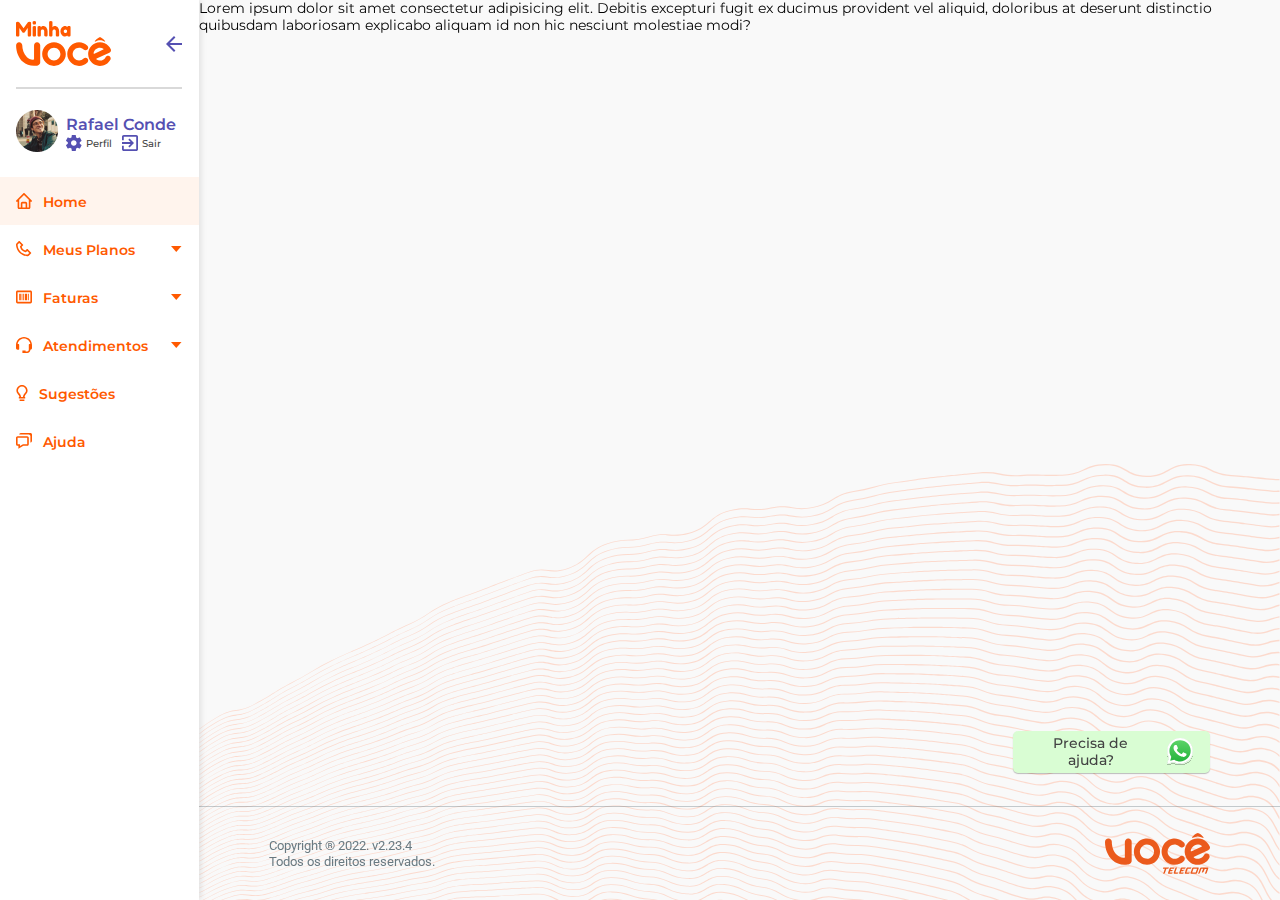
==== index.html @ 149fc442 "Finished styling the sidebar footer" ====
<!DOCTYPE html>
<html lang="pt_BR">
  <head>
    <meta charset="UTF-8" />
    <meta http-equiv="X-UA-Compatible" content="IE=edge" />
    <meta name="viewport" content="width=device-width, initial-scale=1.0" />

    <!-- Dependencies -->
    <link rel="preconnect" href="https://fonts.googleapis.com" />
    <link rel="preconnect" href="https://fonts.gstatic.com" crossorigin />
    <link
      href="https://fonts.googleapis.com/css2?family=Montserrat&family=Roboto&display=swap"
      rel="stylesheet"
    />
    <script
      src="https://code.jquery.com/jquery-3.6.0.min.js"
      integrity="sha256-/xUj+3OJU5yExlq6GSYGSHk7tPXikynS7ogEvDej/m4="
      crossorigin="anonymous"
    ></script>
    <!-- /Fonts -->

    <!-- Main CSS-->
    <link rel="stylesheet" href="./css/style.css" />
    <!-- /Main CSS-->

    <title>Minha Você</title>
  </head>
  <body class="flex">
    <nav class="sidebar">
      <!-- <div class="sidebar__container flex-column"> -->
      <div class="sidebar__logo flex flex-center-between">
        <img src="./assets/minhavoce.svg" alt="Logo da Minha Você" />
        <img
          src="./assets/left-arrow.svg"
          alt="Seta apontada para esquerda"
          class="sidebar__logo-back"
        />
      </div>

      <div class="separator">
        <div class="separator__proper"></div>
      </div>

      <div class="sidebar__profile flex profile">
        <div class="profile__photo">
          <img
            src="./assets/profile.png"
            alt="Imagem de Perfil"
            class="profile__photo-proper"
          />
        </div>
        <div class="profile__info flex-column">
          <h2 class="profile__name ellipsis">Rafael Conde</h2>
          <div class="profile__options flex">
            <div class="profile__options-settings flex">
              <img src="./assets/cog.svg" alt="Engrenagem" />
              <p class="profile__options-label">Perfil</p>
            </div>
            <div class="profile__options-logout flex">
              <img src="./assets/logout.svg" alt="Logout" />
              <p class="profile__options-label">Sair</p>
            </div>
          </div>
        </div>
      </div>

      <div class="sidebar__container flex-column">
        <ul class="sidebar__list">
          <li class="sidebar__list-items item flex active">
            <img src="./assets/home.svg" alt="" />
            <p class="item__label">Home</p>
          </li>
          <li class="sidebar__list-items item flex">
            <img src="./assets/phone.svg" alt="" />
            <p class="item__label">Meus Planos</p>
            <img
              src="./assets/down-triangle.svg"
              alt=""
              class="sidebar__list-more"
            />
          </li>

          <ul class="sidebar__sublist list-hidden">
            <li class="sidebar__sublist-items subitem flex subactive">
              <img src="./assets/phone.svg" alt="" class="hidden-icon" />
              <p class="subitem__label">Internet</p>
            </li>
            <li class="sidebar__sublist-items subitem flex">
              <img src="./assets/phone.svg" alt="" class="hidden-icon" />
              <p class="subitem__label">Telefone</p>
            </li>
            <li class="sidebar__sublist-items subitem flex">
              <img src="./assets/phone.svg" alt="" class="hidden-icon" />
              <p class="subitem__label">TV</p>
            </li>
          </ul>

          <li class="sidebar__list-items item flex">
            <img src="./assets/barcode.svg" alt="" />
            <p class="item__label">Faturas</p>
            <img
              src="./assets/down-triangle.svg"
              alt=""
              class="sidebar__list-more"
            />
          </li>

          <ul class="sidebar__sublist list-hidden">
            <li class="sidebar__sublist-items subitem flex">
              <img src="./assets/barcode.svg" alt="" class="hidden-icon" />
              <p class="subitem__label">Fatura Atual</p>
            </li>
            <li class="sidebar__sublist-items subitem flex">
              <img src="./assets/barcode.svg" alt="" class="hidden-icon" />
              <p class="subitem__label">Histórico de Pagamentos</p>
            </li>
            <li class="sidebar__sublist-items subitem flex">
              <img src="./assets/barcode.svg" alt="" class="hidden-icon" />
              <p class="subitem__label">Notas Fiscais</p>
            </li>
            <li class="sidebar__sublist-items subitem flex">
              <img src="./assets/barcode.svg" alt="" class="hidden-icon" />
              <p class="subitem__label">Declaração de Quitação de Débitos</p>
            </li>
          </ul>

          <li class="sidebar__list-items item flex">
            <img src="./assets/headset.svg" alt="" />
            <p class="item__label">Atendimentos</p>
            <img
              src="./assets/down-triangle.svg"
              alt=""
              class="sidebar__list-more"
            />
          </li>

          <ul class="sidebar__sublist list-hidden">
            <li class="sidebar__sublist-items subitem flex">
              <img src="./assets/headset.svg" alt="" class="hidden-icon" />
              <p class="subitem__label">Suporte</p>
            </li>
            <li class="sidebar__sublist-items subitem flex">
              <img src="./assets/headset.svg" alt="" class="hidden-icon" />
              <p class="subitem__label">Mudança de Endereço</p>
            </li>
            <li class="sidebar__sublist-items subitem flex">
              <img src="./assets/headset.svg" alt="" class="hidden-icon" />
              <p class="subitem__label">Mudança de Ponto Interno</p>
            </li>
            <li class="sidebar__sublist-items subitem flex">
              <img src="./assets/headset.svg" alt="" class="hidden-icon" />
              <p class="subitem__label">Mudança de Titularidade</p>
            </li>
            <li class="sidebar__sublist-items subitem flex">
              <img src="./assets/headset.svg" alt="" class="hidden-icon" />
              <p class="subitem__label">Mudança de Vencimento</p>
            </li>
            <li class="sidebar__sublist-items subitem flex">
              <img src="./assets/headset.svg" alt="" class="hidden-icon" />
              <p class="subitem__label">Meus atendimentos</p>
            </li>
          </ul>

          <li class="sidebar__list-items item flex">
            <img src="./assets/lightbulb.svg" alt="" />
            <p class="item__label">Sugestões</p>
          </li>
          <li class="sidebar__list-items item flex">
            <img src="./assets/text-ballon.svg" alt="" />
            <p class="item__label">Ajuda</p>
          </li>
        </ul>

        <div class="sidebar__footer">
          <div class="sidebar__footer-container flex-column">
            <img
              src="./assets/logo.svg"
              alt="Logo da Você Telecom"
              class="sidebar__footer-logo"
            />
            <div class="sidebar__footer-separator">
              <div class="separator__proper"></div>
            </div>
            <div class="sidebar__footer-copyright flex-column">
              <p class="sidebar__footer-copyright1">Copyright ® 2022. v2.23.4</p>
              <p class="sidebar__footer-copyright2">
                Todos os direitos reservados.
            </div>
            </p>
          </div>
        </div>
      </div>
    </nav>
    <main class="flex-column">
      <div class="content"></div>
      <div class="test" style="display: flex">
        <p>
          Lorem ipsum dolor sit amet consectetur adipisicing elit. Debitis
          excepturi fugit ex ducimus provident vel aliquid, doloribus at
          deserunt distinctio quibusdam laboriosam explicabo aliquam id non hic
          nesciunt molestiae modi?
        </p>
      </div>

      <footer class="footer flex-column">
        <div class="whatsapp flex">
          <div class="whatsapp__button flex">
            <a
              href="https://web.whatsapp.com/send?phone=559633333333&text=Minha%20voc%C3%AA,%20preciso%20abrir%20uma%20solicita%C3%A7%C3%A3o"
              target="_blank"
              class="whatsapp__button-label flex"
            >
              Precisa de ajuda?
              <img
                class="whatsapp__button-icon"
                src="./assets/whatsapp.svg"
                alt="Logo do Whatsapp"
              />
            </a>
          </div>
        </div>

        <div class="footer__container flex">
          <div class="footer__copyright">
            <p class="footer__copyright-year">Copyright ® 2022. v2.23.4</p>
            <p class="footer__copyright-proper">
              Todos os direitos reservados.
            </p>
          </div>
          <img src="./assets/logo.svg" alt="" />
        </div>

        <div class="footer__mobile">
          <div class="footer__mobile-wrapper flex">
            <div class="footer__mobile-options flex-column" id="mobile-menu">
              <img
                src="./assets/plus-icon.svg"
                alt=""
                class="footer__mobile-icon"
              />
              <p class="footer__mobile-label">Opções</p>
            </div>
            <div class="footer__mobile-options flex-column" id="mobile-plans">
              <img
                src="./assets/plans-icon.svg"
                alt=""
                class="footer__mobile-icon"
              />
              <p class="footer__mobile-label">Planos</p>
            </div>
            <div class="footer__mobile-options flex-column" id="mobile-home">
              <img
                src="./assets/home-icon.svg"
                alt=""
                class="footer__mobile-icon"
              />
              <p class="footer__mobile-label">Home</p>
            </div>
            <div class="footer__mobile-options flex-column" id="mobile-invoice">
              <img
                src="./assets/invoice-icon.svg"
                alt=""
                class="footer__mobile-icon"
              />
              <p class="footer__mobile-label">Faturas</p>
            </div>
            <div class="footer__mobile-options flex-column" id="mobile-profile">
              <img
                src="./assets/profile.png"
                alt=""
                class="footer__mobile-icon profile"
              />
              <p class="footer__mobile-label">Perfil</p>
            </div>
          </div>
        </div>
      </footer>
    </main>
    <script src="./script.js"></script>
  </body>
</html>
---- css/style.css ----
@charset "UTF-8";
/* Custom Utility Classes */
.flex {
  display: flex;
}

.flex-column {
  display: flex;
  flex-direction: column;
}

.flex-center-between {
  align-items: center;
  justify-content: space-between;
}

.grid {
  display: grid;
}

.ellipsis {
  white-space: nowrap;
  overflow: hidden;
  text-overflow: ellipsis;
}

/* Media Queries */
/* /Media Queries */
/* /Custom Utility Classes */
/* Mixins & Functions */
/* /Mixins & Functions */
/* Reset */
* {
  margin: 0;
  padding: 0;
  box-sizing: border-box;
  list-style: none;
}

/* /Reset */
/* Custom Content */
* {
  font-family: "Montserrat", sans-serif;
}

h1 {
  font-family: "Montserrat", sans-serif;
  font-style: normal;
  font-weight: 700;
  font-size: 1.5rem;
  line-height: 1.8125rem;
}

h2 {
  font-family: "Montserrat", sans-serif;
  font-style: normal;
  font-weight: 600;
  font-size: 1.25rem;
  line-height: 1.5rem;
}

h3 {
  font-family: "Montserrat", sans-serif;
  font-style: normal;
  font-weight: 500;
  font-size: 1.125rem;
  line-height: 1.375rem;
}

p {
  font-family: "Montserrat", sans-serif;
  font-style: normal;
  font-weight: 400;
  font-size: 0.875rem;
  line-height: 1.0625rem;
}

label {
  font-size: 0.75rem;
}

.hidden-icon {
  visibility: hidden;
}

/* /Custom Content */
.sidebar {
  font-family: "Montserrat", sans-serif;
  height: 100vh;
  width: 15.56vw;
  box-shadow: 2px 0px 6px 0px rgba(0, 0, 0, 0.1);
  background-color: white;
  overflow-y: auto;
  flex-shrink: 0;
  z-index: 999999;
  /* foi necessária a adição dos paddings aos items individualmente e não
  à sidebar como um todo para que a classe active (que mostra qual item
  do menu está selecionado) ficasse de acordo com o design.
  a outra alternativa era manter o padding na sidebar, retirar a margem
  dos itens do menu e adicionar novamente o padding neles. achei muita
  gambiarra. */
}
.sidebar__logo {
  padding: 1.3125rem 1.0625rem 1.3125rem 1rem;
}
.sidebar__logo-back {
  cursor: pointer;
}
.sidebar .separator {
  width: 100%;
}
.sidebar .separator__proper {
  height: 2px;
  margin-right: 1.0625rem;
  margin-left: 1rem;
  background-color: rgba(67, 67, 67, 0.2);
}
.sidebar__profile {
  padding: 1.3125rem 1.0625rem 1.3125rem 1rem;
}
.sidebar .profile {
  gap: 0.5rem;
  align-items: center;
}
.sidebar .profile__photo {
  flex-shrink: 0;
}
.sidebar .profile__name {
  min-width: 0;
  font-size: 1rem;
  line-height: 1.21875rem;
  color: #5550b2;
}
.sidebar .profile__options {
  align-items: center;
  gap: 0.625rem;
}
.sidebar .profile__options-settings, .sidebar .profile__options-logout {
  gap: 0.25rem;
  cursor: pointer;
}
.sidebar .profile__options-label {
  font-weight: 500;
  font-size: 0.625rem;
  line-height: 0.761875rem;
  color: #434343;
  padding-top: 0.1875rem;
}
@media (max-width: 1024px) {
  .sidebar {
    position: fixed;
    left: -1000px;
    transition: 0.5s ease-in-out;
  }
  .sidebar.opened {
    left: 0;
    width: 100%;
  }
}
.sidebar__container {
  align-items: stretch;
  height: 100%;
  max-height: 100%;
  overflow-y: hidden;
}
.sidebar__footer {
  display: none;
}
@media (max-width: 1024px) {
  .sidebar__footer {
    display: block;
    margin-bottom: 6.4375rem;
  }
  .sidebar__footer-container {
    justify-content: center;
    align-items: center;
    gap: 0.5rem;
  }
  .sidebar__footer-logo {
    width: 4.82875rem;
    height: 1.875rem;
  }
  .sidebar__footer-separator {
    width: 8.125rem;
  }
  .sidebar__footer-separator .separator__proper {
    height: 2px;
    color: black;
  }
  .sidebar__footer-copyright {
    align-items: center;
  }
  .sidebar__footer-copyright1, .sidebar__footer-copyright2 {
    font-family: "Roboto", sans-serif;
    font-size: 0.6875rem;
    line-height: 0.805625rem;
    color: #434343;
  }
}

.sidebar__list-items,
.sidebar__sublist-items {
  align-items: center;
  list-style: none;
  padding: 0.875rem 1.0625rem 0.875rem 1rem;
  gap: 0.6875rem;
  cursor: pointer;
}
.sidebar__list-more,
.sidebar__sublist-more {
  margin-left: auto;
}

.item__label {
  margin-top: 0.1875rem;
  color: #ff5900;
  font-weight: 600;
  font-size: 0.875rem;
  line-height: 1.066875rem;
}

.subitem__label {
  margin-top: -0.1875rem;
  color: #434343;
  font-weight: 500;
  font-size: 0.75rem;
  line-height: 0.914375rem;
}

.list-hidden {
  display: none;
}

.active {
  background-color: rgba(253, 103, 0, 0.07);
}

.subactive {
  background-color: rgba(85, 80, 178, 0.1);
}

main {
  height: 100vh;
  max-width: 100%;
}
main::before {
  content: "";
  position: fixed;
  height: 100%;
  right: 0;
  left: 15.56vw;
  z-index: -99;
  opacity: 0.25;
  background-color: #e5e5e5;
  background-image: url(../assets/bg.svg);
  background-repeat: no-repeat;
  background-position: bottom center;
  background-size: contain;
}
@media (max-width: 1024px) {
  main::before {
    position: absolute;
    left: 0;
    background-size: auto;
  }
}

.footer {
  margin-top: auto;
}
.footer__container {
  padding: 1.625rem 4.375rem;
  border-top: 1px solid rgba(69, 90, 100, 0.3);
  align-items: center;
  justify-content: space-between;
}
@media (max-width: 1024px) {
  .footer__container {
    display: none;
  }
}
.footer__copyright-year, .footer__copyright-proper {
  font-family: "Roboto", sans-serif;
  font-weight: 400;
  font-size: 0.8125rem;
  line-height: 0.951875rem;
  color: rgba(69, 90, 100, 0.8);
}
.footer__mobile {
  display: none;
}
@media (max-width: 1024px) {
  .footer__mobile {
    display: block;
  }
}
.footer__mobile-wrapper {
  height: 5rem;
  width: 100vw;
  background-color: white;
  justify-content: space-around;
  align-items: center;
  box-shadow: 0px -2px 8px 0px rgba(0, 0, 0, 0.15);
}
.footer__mobile-options {
  margin-top: 1.0625rem;
  margin-bottom: 1.125rem;
  align-items: center;
  gap: 0.4375rem;
}
.footer__mobile-icon {
  width: 1.5625rem;
  height: 1.5625rem;
}
.footer__mobile-icon:not(.profile) {
  filter: invert(24%) sepia(0%) saturate(2%) hue-rotate(23deg) brightness(99%) contrast(91%);
}
.footer__mobile-icon.selected:not(.profile) {
  filter: invert(37%) sepia(100%) saturate(1618%) hue-rotate(359deg) brightness(98%) contrast(110%);
}
.footer__mobile-icon.selected.profile {
  border-radius: 50%;
  border: 2px solid #ff5900;
}
.footer__mobile-label {
  color: #434343;
}
.footer__mobile-label.selected {
  color: #ff5900;
}

.whatsapp {
  margin-left: auto;
  margin-right: 4.375rem;
  margin-bottom: 2.0625rem;
}
@media (max-width: 1024px) {
  .whatsapp {
    margin-left: 1.5625rem;
    margin-right: 1.5625rem;
    margin-bottom: 2.375rem;
  }
}
.whatsapp__button {
  padding: 0.5rem 1rem;
  width: 12.3125rem;
  height: 2.625rem;
  border-radius: 5px;
  border: none;
  box-shadow: 0px 1px 1px 0px rgba(0, 0, 0, 0.25);
  background-color: #d9fdd3;
  justify-content: center;
}
@media (max-width: 1024px) {
  .whatsapp__button {
    width: 100%;
  }
}
.whatsapp__button-label {
  text-align: center;
  font-weight: 500;
  font-size: 0.875rem;
  line-height: 1.066875rem;
  text-decoration: none;
  color: #434343;
  gap: 0.875rem;
  align-items: center;
}
.whatsapp__button:active {
  background: linear-gradient(0deg, rgba(0, 0, 0, 0.1), rgba(0, 0, 0, 0.1)), linear-gradient(0deg, #d9fdd3, #d9fdd3);
}

@-webkit-keyframes slide-in-left {
  from {
    -webkit-transform: translateX(-1000px);
    transform: translateX(-1000px);
  }
  to {
    -webkit-transform: translateX(0);
    transform: translateX(0);
  }
}
@keyframes slide-in-left {
  from {
    -webkit-transform: translateX(-1000px);
    transform: translateX(-1000px);
  }
  to {
    -webkit-transform: translateX(0);
    transform: translateX(0);
  }
}
@-webkit-keyframes slide-out-left {
  0% {
    -webkit-transform: translateX(0);
    transform: translateX(0);
  }
  100% {
    -webkit-transform: translateX(-1000px);
    transform: translateX(-1000px);
  }
}
@keyframes slide-out-left {
  0% {
    -webkit-transform: translateX(0);
    transform: translateX(0);
  }
  100% {
    -webkit-transform: translateX(-1000px);
    transform: translateX(-1000px);
  }
}

/*# sourceMappingURL=style.css.map */
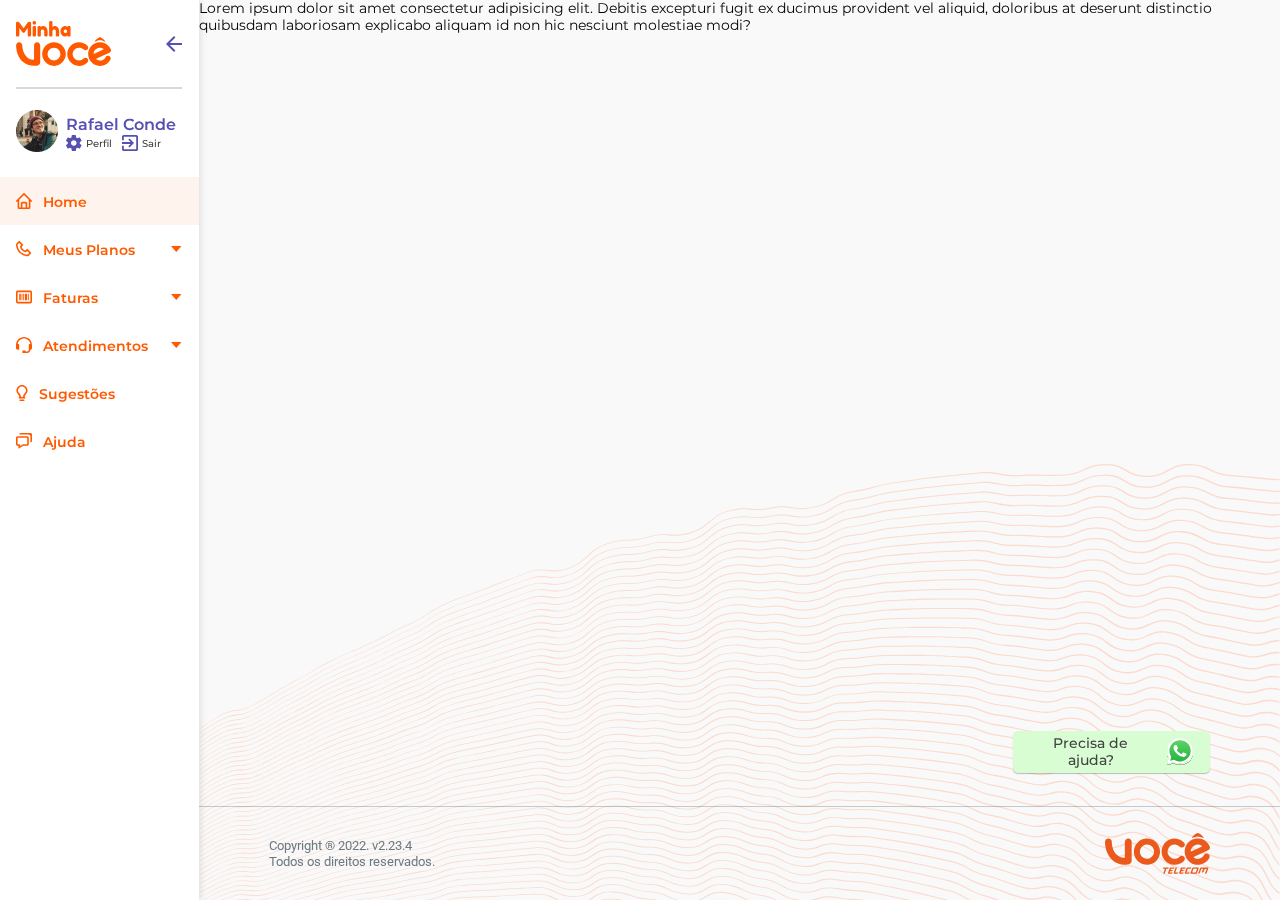
==== commit c88d4b26: "Close sidebar when click on a item that doesn't open a submenu" ====
--- a/index.html
+++ b/index.html
@@ -165,7 +165,7 @@
             <img src="./assets/lightbulb.svg" alt="" />
             <p class="item__label">Sugestões</p>
           </li>
-          <li class="sidebar__list-items item flex">
+          <li class="sidebar__list-items item flex" id="help">
             <img src="./assets/text-ballon.svg" alt="" />
             <p class="item__label">Ajuda</p>
           </li>
--- a/css/style.css
+++ b/css/style.css
@@ -118,6 +118,11 @@
 .sidebar__profile {
   padding: 1.3125rem 1.0625rem 1.3125rem 1rem;
 }
+@media (max-width: 1024px) {
+  .sidebar__profile {
+    justify-content: center;
+  }
+}
 .sidebar .profile {
   gap: 0.5rem;
   align-items: center;
@@ -157,19 +162,14 @@
     width: 100%;
   }
 }
-.sidebar__container {
-  align-items: stretch;
-  height: 100%;
-  max-height: 100%;
-  overflow-y: hidden;
-}
 .sidebar__footer {
   display: none;
 }
 @media (max-width: 1024px) {
   .sidebar__footer {
     display: block;
-    margin-bottom: 6.4375rem;
+    margin-top: 21.25rem;
+    flex-grow: 1;
   }
   .sidebar__footer-container {
     justify-content: center;
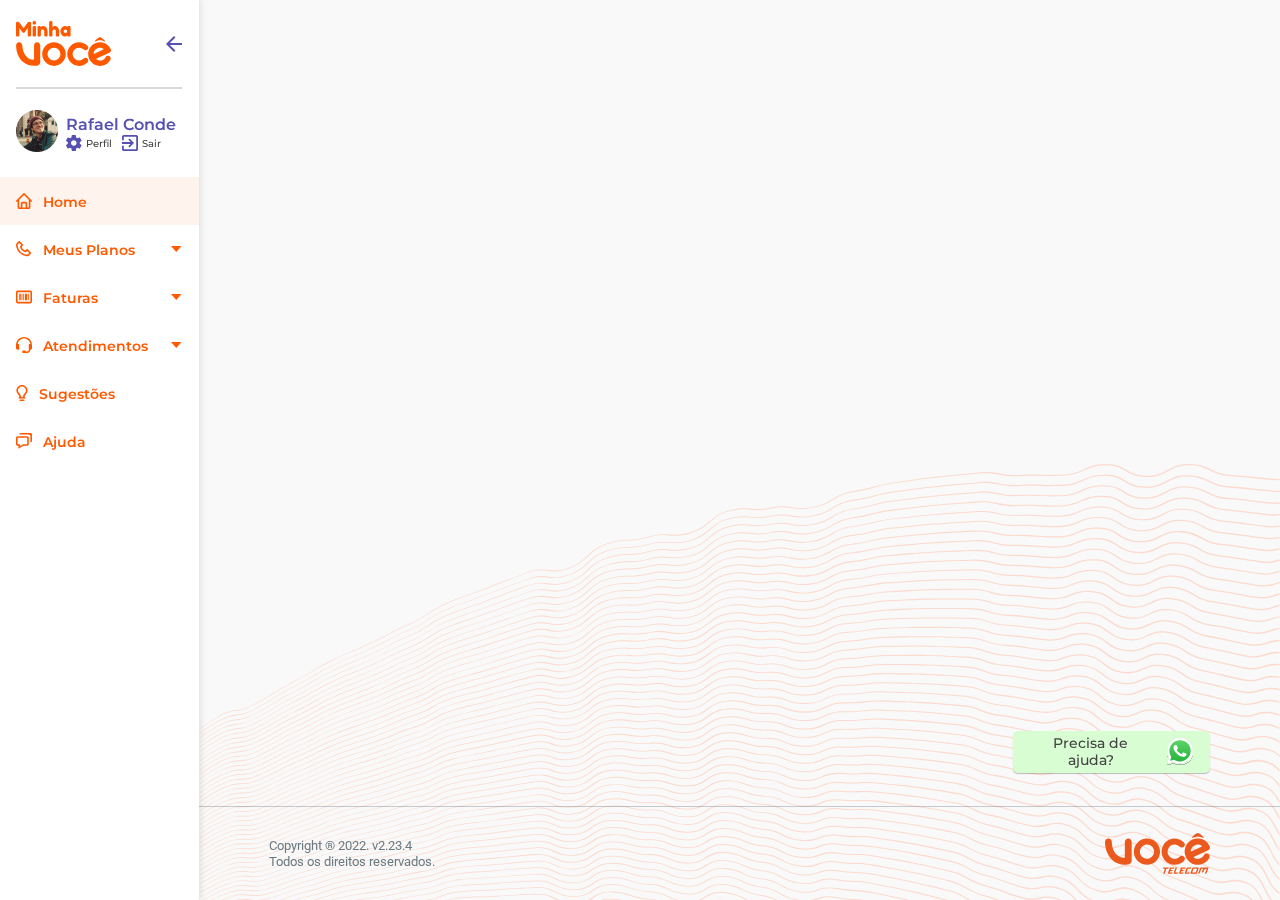
==== commit e81e0229: "Fix Whatsapp start chat button" ====
--- a/index.html
+++ b/index.html
@@ -192,21 +192,13 @@
       </div>
     </nav>
     <main class="flex-column">
-      <div class="content"></div>
-      <div class="test" style="display: flex">
-        <p>
-          Lorem ipsum dolor sit amet consectetur adipisicing elit. Debitis
-          excepturi fugit ex ducimus provident vel aliquid, doloribus at
-          deserunt distinctio quibusdam laboriosam explicabo aliquam id non hic
-          nesciunt molestiae modi?
-        </p>
-      </div>
+
 
       <footer class="footer flex-column">
         <div class="whatsapp flex">
           <div class="whatsapp__button flex">
             <a
-              href="https://web.whatsapp.com/send?phone=559633333333&text=Minha%20voc%C3%AA,%20preciso%20abrir%20uma%20solicita%C3%A7%C3%A3o"
+              href="https://wa.me/559633333333?text=Minha%20Voc%C3%AA,%20preciso%20abrir%20uma%20solicita%C3%A7%C3%A3o"
               target="_blank"
               class="whatsapp__button-label flex"
             >
--- a/css/style.css
+++ b/css/style.css
@@ -241,6 +241,7 @@
 
 main {
   height: 100vh;
+  width: 100%;
   max-width: 100%;
 }
 main::before {
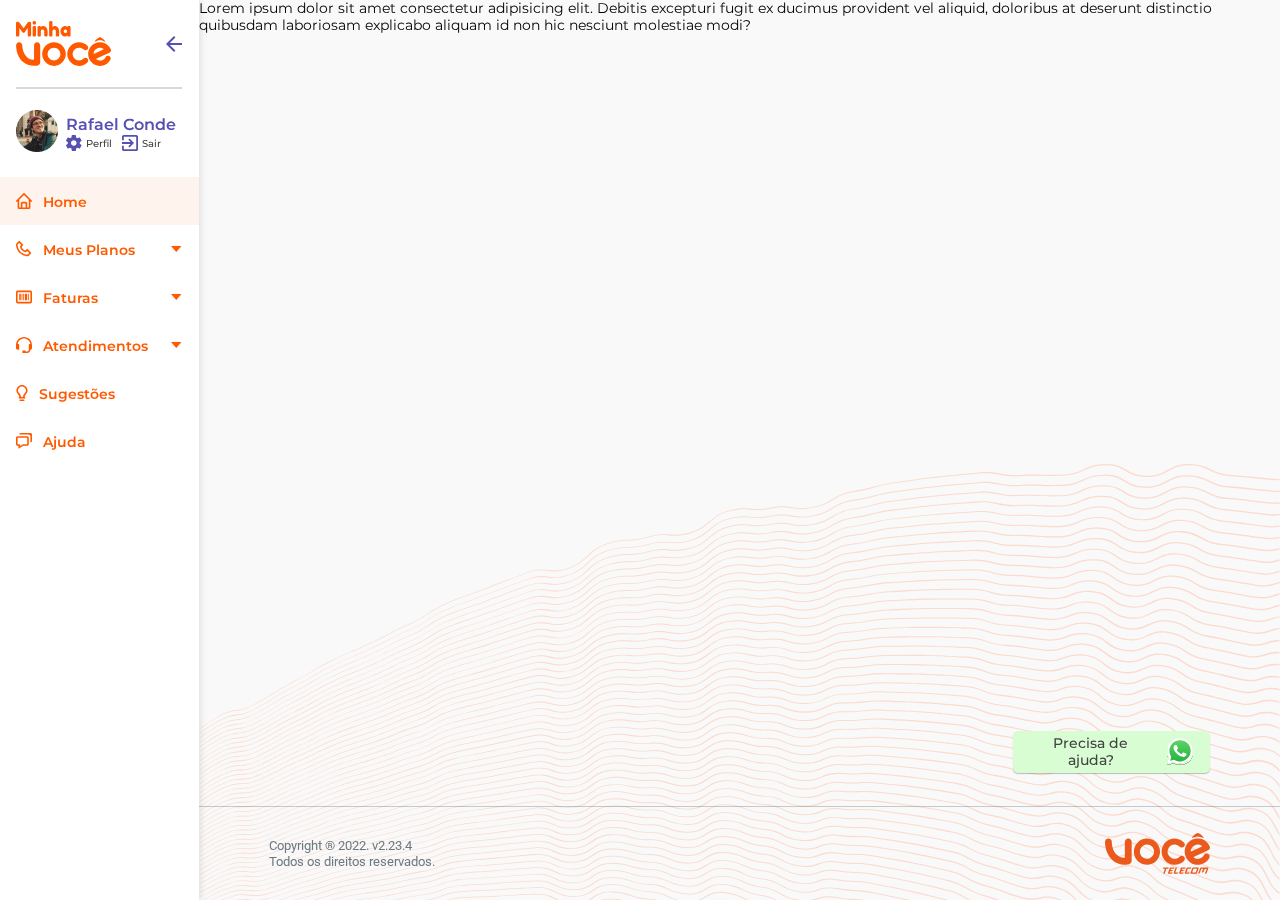
==== commit cdfd6366: "Merge pull request #2 from lnabesima/develop" ====
--- a/index.html
+++ b/index.html
@@ -192,7 +192,15 @@
       </div>
     </nav>
     <main class="flex-column">
-
+      <div class="content"></div>
+      <div class="test" style="display: flex">
+        <p>
+          Lorem ipsum dolor sit amet consectetur adipisicing elit. Debitis
+          excepturi fugit ex ducimus provident vel aliquid, doloribus at
+          deserunt distinctio quibusdam laboriosam explicabo aliquam id non hic
+          nesciunt molestiae modi?
+        </p>
+      </div>
 
       <footer class="footer flex-column">
         <div class="whatsapp flex">
--- a/css/style.css
+++ b/css/style.css
@@ -241,7 +241,6 @@
 
 main {
   height: 100vh;
-  width: 100%;
   max-width: 100%;
 }
 main::before {
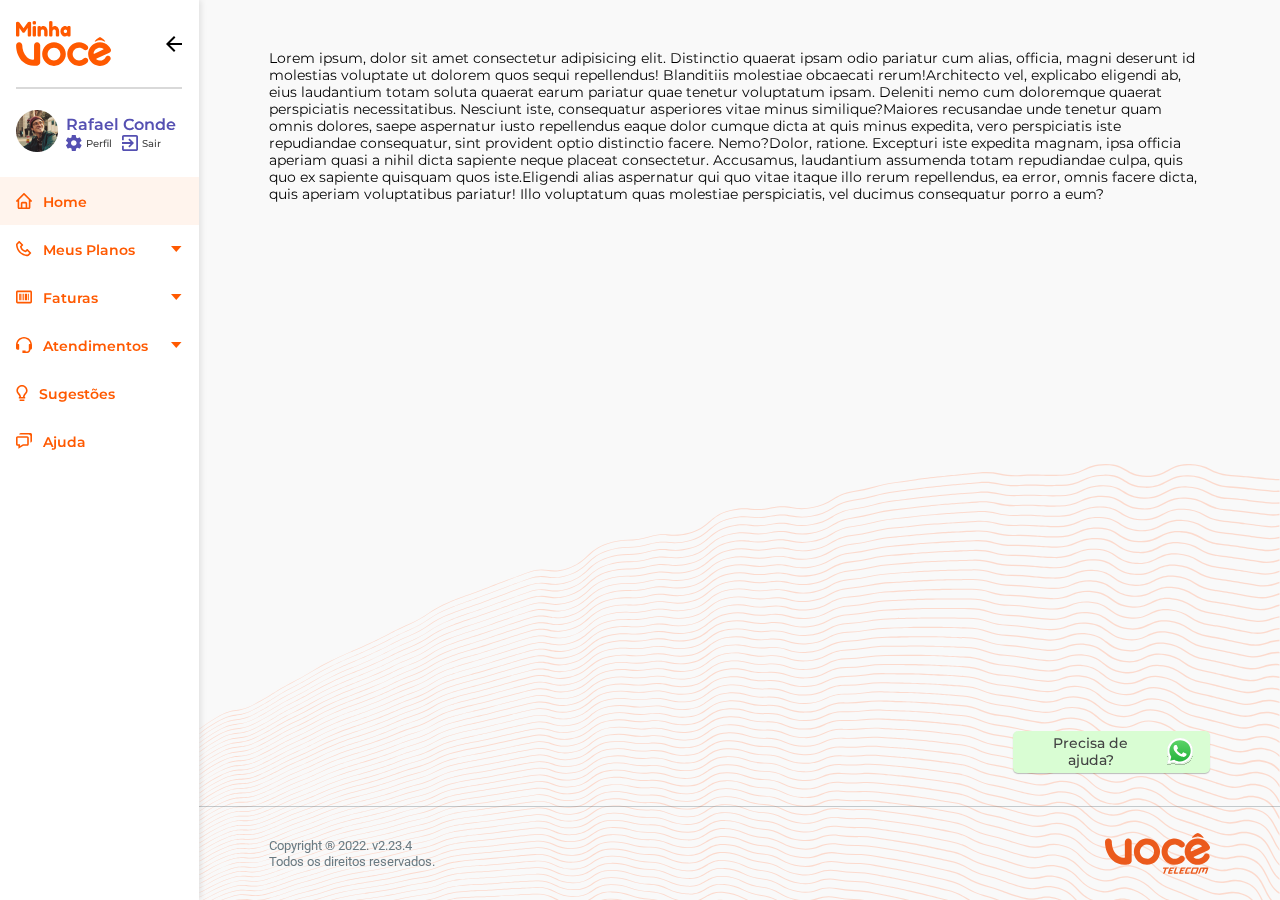
==== commit 5f9c4eca: "Add HTML Section and CSS styling to it" ====
--- a/index.html
+++ b/index.html
@@ -192,15 +192,9 @@
       </div>
     </nav>
     <main class="flex-column">
-      <div class="content"></div>
-      <div class="test" style="display: flex">
-        <p>
-          Lorem ipsum dolor sit amet consectetur adipisicing elit. Debitis
-          excepturi fugit ex ducimus provident vel aliquid, doloribus at
-          deserunt distinctio quibusdam laboriosam explicabo aliquam id non hic
-          nesciunt molestiae modi?
-        </p>
-      </div>
+      <section id="content">
+        <p><span>Lorem ipsum, dolor sit amet consectetur adipisicing elit. Distinctio quaerat ipsam odio pariatur cum alias, officia, magni deserunt id molestias voluptate ut dolorem quos sequi repellendus! Blanditiis molestiae obcaecati rerum!</span><span>Architecto vel, explicabo eligendi ab, eius laudantium totam soluta quaerat earum pariatur quae tenetur voluptatum ipsam. Deleniti nemo cum doloremque quaerat perspiciatis necessitatibus. Nesciunt iste, consequatur asperiores vitae minus similique?</span><span>Maiores recusandae unde tenetur quam omnis dolores, saepe aspernatur iusto repellendus eaque dolor cumque dicta at quis minus expedita, vero perspiciatis iste repudiandae consequatur, sint provident optio distinctio facere. Nemo?</span><span>Dolor, ratione. Excepturi iste expedita magnam, ipsa officia aperiam quasi a nihil dicta sapiente neque placeat consectetur. Accusamus, laudantium assumenda totam repudiandae culpa, quis quo ex sapiente quisquam quos iste.</span><span>Eligendi alias aspernatur qui quo vitae itaque illo rerum repellendus, ea error, omnis facere dicta, quis aperiam voluptatibus pariatur! Illo voluptatum quas molestiae perspiciatis, vel ducimus consequatur porro a eum?</span></p>
+      </section>
 
       <footer class="footer flex-column">
         <div class="whatsapp flex">
--- a/css/style.css
+++ b/css/style.css
@@ -241,7 +241,7 @@
 
 main {
   height: 100vh;
-  max-width: 100%;
+  width: 100%;
 }
 main::before {
   content: "";
@@ -265,6 +265,15 @@
   }
 }
 
+#content {
+  padding: 3.125rem 4.375rem;
+}
+@media (max-width: 1024px) {
+  #content {
+    padding: 3.125rem 1.5rem 1.5625rem 1.875rem;
+  }
+}
+
 .footer {
   margin-top: auto;
 }
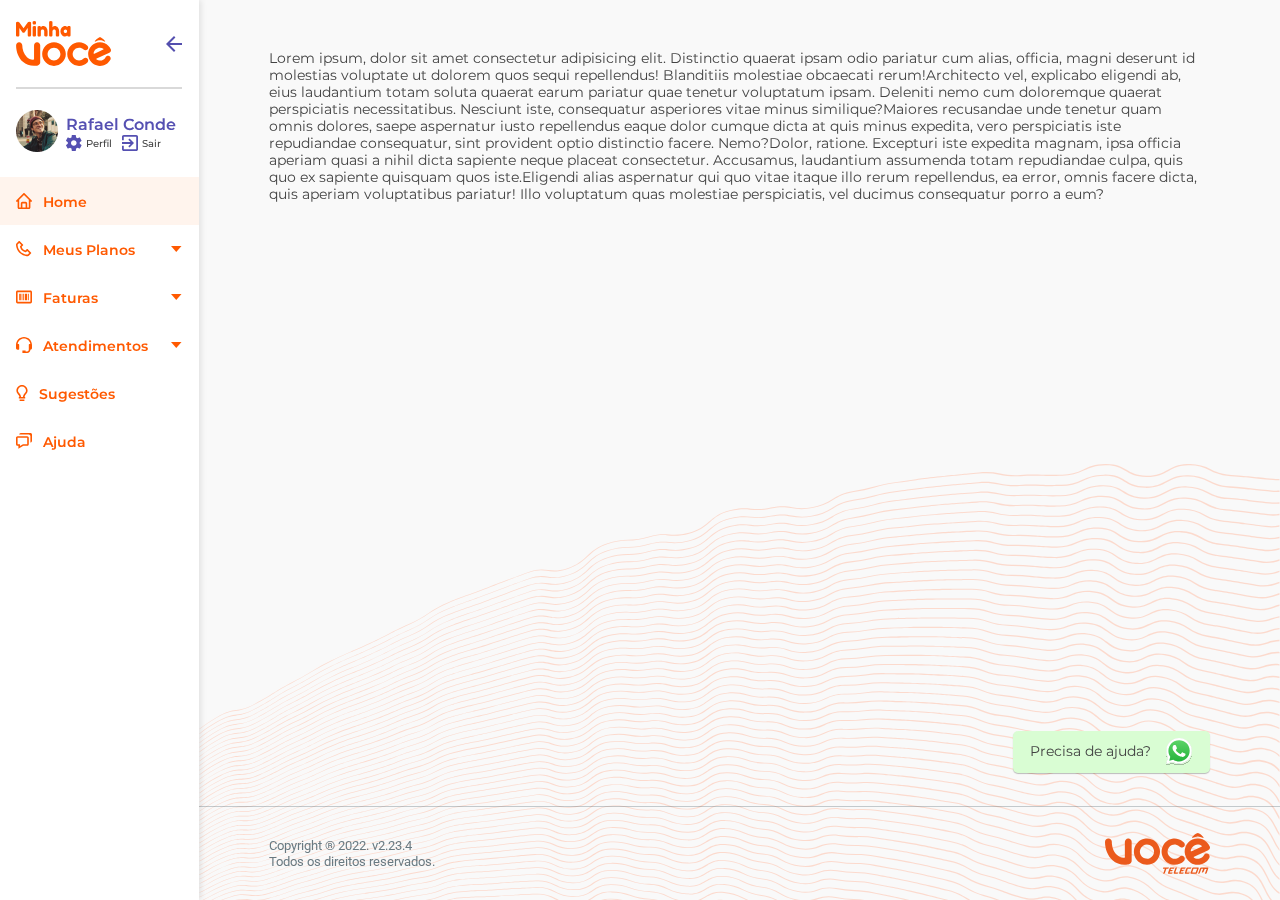
==== commit 8efa7c4d: "Add color when the back button is clicked" ====
--- a/index.html
+++ b/index.html
@@ -9,7 +9,7 @@
     <link rel="preconnect" href="https://fonts.googleapis.com" />
     <link rel="preconnect" href="https://fonts.gstatic.com" crossorigin />
     <link
-      href="https://fonts.googleapis.com/css2?family=Montserrat&family=Roboto&display=swap"
+      href="https://fonts.googleapis.com/css2?family=Montserrat:wght@300;400;500;600;700&family=Roboto:wght@300;400;500;700;900&display=swap"
       rel="stylesheet"
     />
     <script
--- a/css/style.css
+++ b/css/style.css
@@ -73,6 +73,7 @@
   font-weight: 400;
   font-size: 0.875rem;
   line-height: 1.0625rem;
+  color: #434343;
 }
 
 label {
@@ -104,6 +105,7 @@
   padding: 1.3125rem 1.0625rem 1.3125rem 1rem;
 }
 .sidebar__logo-back {
+  filter: invert(30%) sepia(69%) saturate(947%) hue-rotate(213deg) brightness(89%) contrast(88%);
   cursor: pointer;
 }
 .sidebar .separator {
@@ -242,6 +244,7 @@
 main {
   height: 100vh;
   width: 100%;
+  overflow-y: auto;
 }
 main::before {
   content: "";
@@ -274,6 +277,104 @@
   }
 }
 
+.suggestions__back {
+  border: none;
+  background: none;
+  align-items: center;
+  gap: 0.5rem;
+  margin-bottom: 1rem;
+  cursor: pointer;
+}
+.suggestions__back-wrapper {
+  align-items: center;
+  justify-content: center;
+  background-color: #5550b2;
+  width: 2.5rem;
+  height: 2.5rem;
+  border-radius: 50%;
+}
+.suggestions__back:active .suggestions__back-wrapper {
+  background: linear-gradient(0deg, rgba(0, 0, 0, 0.2), rgba(0, 0, 0, 0.2)), linear-gradient(0deg, #5550b2, #5550b2);
+}
+.suggestions__back-icon {
+  filter: invert(100%) sepia(0%) saturate(7500%) hue-rotate(35deg) brightness(109%) contrast(106%);
+}
+.suggestions__back-label {
+  font-family: "Montserrat", sans-serif;
+  font-size: 1rem;
+  font-style: normal;
+  font-weight: 500;
+  line-height: 1.25rem;
+  color: #5550b2;
+}
+.suggestions__header {
+  margin-bottom: 1.625rem;
+}
+.suggestions__header-title {
+  color: #5550b2;
+  margin-bottom: 0.4375rem;
+}
+.suggestions__form {
+  background-color: white;
+  border-radius: 10px;
+  box-shadow: 0px 2px 4px 0px rgba(0, 0, 0, 0.15);
+  height: 18.75rem;
+  padding: 1rem;
+}
+.suggestions__form-label {
+  font-family: "Montserrat", sans-serif;
+  font-style: normal;
+  font-weight: 400;
+  font-size: 12px;
+  line-height: 15px;
+  color: #434343;
+  margin-bottom: 0.375rem;
+}
+.suggestions__form-rating {
+  background-color: rgba(208, 217, 221, 0.2);
+  justify-content: center;
+  padding-top: 1.625rem;
+  padding-bottom: 1.8125rem;
+  margin-bottom: 0.75rem;
+  border-radius: 5px;
+  gap: 0.625rem;
+}
+.suggestions__form-stars {
+  width: 1.57875rem;
+  height: 1.5rem;
+}
+.suggestions__form-stars.full {
+  content: url(../../assets/star-full.svg);
+}
+.suggestions__form-box {
+  width: 100%;
+  height: 5rem;
+  border: 1px solid #d0d9dd;
+  border-radius: 5px;
+  resize: none;
+  padding: 0.3125rem;
+  margin-bottom: 0.75rem;
+}
+.suggestions__form-input {
+  width: 6.0625rem;
+  height: 2.75rem;
+  border: none;
+  border-radius: 5px;
+  background-color: #5550b2;
+  box-shadow: 0px 2px 6px 0px rgba(0, 0, 0, 0.1);
+  cursor: pointer;
+  color: white;
+  font-weight: 700;
+  text-transform: uppercase;
+  font-size: 1rem;
+  line-height: 1.25rem;
+}
+@media (max-width: 1024px) {
+  .suggestions__form-input {
+    width: 100%;
+  }
+}
+
 .footer {
   margin-top: auto;
 }
@@ -359,6 +460,7 @@
   box-shadow: 0px 1px 1px 0px rgba(0, 0, 0, 0.25);
   background-color: #d9fdd3;
   justify-content: center;
+  align-items: center;
 }
 @media (max-width: 1024px) {
   .whatsapp__button {
@@ -367,7 +469,7 @@
 }
 .whatsapp__button-label {
   text-align: center;
-  font-weight: 500;
+  font-weight: 400;
   font-size: 0.875rem;
   line-height: 1.066875rem;
   text-decoration: none;
@@ -379,45 +481,4 @@
   background: linear-gradient(0deg, rgba(0, 0, 0, 0.1), rgba(0, 0, 0, 0.1)), linear-gradient(0deg, #d9fdd3, #d9fdd3);
 }
 
-@-webkit-keyframes slide-in-left {
-  from {
-    -webkit-transform: translateX(-1000px);
-    transform: translateX(-1000px);
-  }
-  to {
-    -webkit-transform: translateX(0);
-    transform: translateX(0);
-  }
-}
-@keyframes slide-in-left {
-  from {
-    -webkit-transform: translateX(-1000px);
-    transform: translateX(-1000px);
-  }
-  to {
-    -webkit-transform: translateX(0);
-    transform: translateX(0);
-  }
-}
-@-webkit-keyframes slide-out-left {
-  0% {
-    -webkit-transform: translateX(0);
-    transform: translateX(0);
-  }
-  100% {
-    -webkit-transform: translateX(-1000px);
-    transform: translateX(-1000px);
-  }
-}
-@keyframes slide-out-left {
-  0% {
-    -webkit-transform: translateX(0);
-    transform: translateX(0);
-  }
-  100% {
-    -webkit-transform: translateX(-1000px);
-    transform: translateX(-1000px);
-  }
-}
-
 /*# sourceMappingURL=style.css.map */
